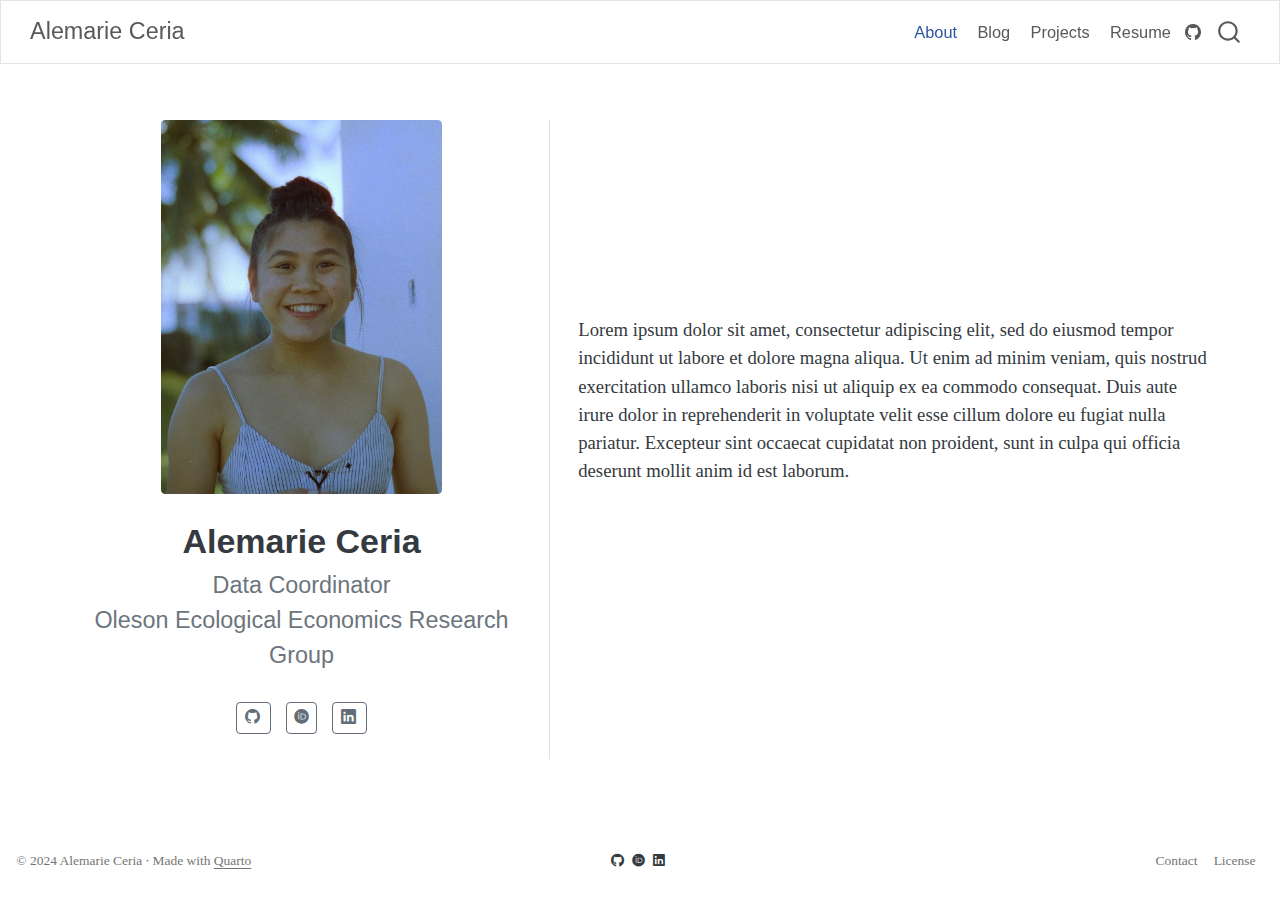
==== docs/index.html @ a8a881f1 "Set up organization" ====
<!DOCTYPE html>
<html xmlns="http://www.w3.org/1999/xhtml" lang="en" xml:lang="en"><head>

<meta charset="utf-8">
<meta name="generator" content="quarto-1.5.26">

<meta name="viewport" content="width=device-width, initial-scale=1.0, user-scalable=yes">


<title>Alemarie Ceria – quarto-inputa9ea765f16fb0b93</title>
<style>
code{white-space: pre-wrap;}
span.smallcaps{font-variant: small-caps;}
div.columns{display: flex; gap: min(4vw, 1.5em);}
div.column{flex: auto; overflow-x: auto;}
div.hanging-indent{margin-left: 1.5em; text-indent: -1.5em;}
ul.task-list{list-style: none;}
ul.task-list li input[type="checkbox"] {
  width: 0.8em;
  margin: 0 0.8em 0.2em -1em; /* quarto-specific, see https://github.com/quarto-dev/quarto-cli/issues/4556 */ 
  vertical-align: middle;
}
</style>


<script src="site_libs/quarto-nav/quarto-nav.js"></script>
<script src="site_libs/quarto-nav/headroom.min.js"></script>
<script src="site_libs/clipboard/clipboard.min.js"></script>
<script src="site_libs/quarto-search/autocomplete.umd.js"></script>
<script src="site_libs/quarto-search/fuse.min.js"></script>
<script src="site_libs/quarto-search/quarto-search.js"></script>
<meta name="quarto:offset" content="./">
<script src="site_libs/quarto-html/quarto.js"></script>
<script src="site_libs/quarto-html/popper.min.js"></script>
<script src="site_libs/quarto-html/tippy.umd.min.js"></script>
<link href="site_libs/quarto-html/tippy.css" rel="stylesheet">
<link href="site_libs/quarto-html/quarto-syntax-highlighting.css" rel="stylesheet" id="quarto-text-highlighting-styles">
<script src="site_libs/bootstrap/bootstrap.min.js"></script>
<link href="site_libs/bootstrap/bootstrap-icons.css" rel="stylesheet">
<link href="site_libs/bootstrap/bootstrap.min.css" rel="stylesheet" id="quarto-bootstrap" data-mode="light">
<link href="site_libs/quarto-contrib/fontawesome6-0.1.0/all.css" rel="stylesheet">
<link href="site_libs/quarto-contrib/fontawesome6-0.1.0/latex-fontsize.css" rel="stylesheet">
<link href="site_libs/quarto-contrib/academicons-1.9.2/all.css" rel="stylesheet">
<link href="site_libs/quarto-contrib/academicons-1.9.2/size.css" rel="stylesheet">
<link href="site_libs/quarto-contrib/animate-4.1.1/animate.min.css" rel="stylesheet">
<script id="quarto-search-options" type="application/json">{
  "location": "navbar",
  "copy-button": false,
  "collapse-after": 3,
  "panel-placement": "end",
  "type": "overlay",
  "limit": 50,
  "keyboard-shortcut": [
    "f",
    "/",
    "s"
  ],
  "show-item-context": false,
  "language": {
    "search-no-results-text": "No results",
    "search-matching-documents-text": "matching documents",
    "search-copy-link-title": "Copy link to search",
    "search-hide-matches-text": "Hide additional matches",
    "search-more-match-text": "more match in this document",
    "search-more-matches-text": "more matches in this document",
    "search-clear-button-title": "Clear",
    "search-text-placeholder": "",
    "search-detached-cancel-button-title": "Cancel",
    "search-submit-button-title": "Submit",
    "search-label": "Search"
  }
}</script>
<style>:root{--animate-duration:3s;--animate-delay:2s;--animate-repeat:1}</style>
<style>:root{--animate-duration:3s;--animate-delay:2s;--animate-repeat:1}</style>
<style>:root{--animate-duration:3s;--animate-delay:2s;--animate-repeat:1}</style>
<style>:root{--animate-duration:3s;--animate-delay:2s;--animate-repeat:1}</style>


<link rel="stylesheet" href="styles.css">
</head>

<body class="nav-fixed">

<div id="quarto-search-results"></div>
  <header id="quarto-header" class="headroom fixed-top">
    <nav class="navbar navbar-expand-lg " data-bs-theme="dark">
      <div class="navbar-container container-fluid">
      <div class="navbar-brand-container mx-auto">
    <a class="navbar-brand" href="./index.html">
    <span class="navbar-title">Alemarie Ceria</span>
    </a>
  </div>
            <div id="quarto-search" class="" title="Search"></div>
          <button class="navbar-toggler" type="button" data-bs-toggle="collapse" data-bs-target="#navbarCollapse" aria-controls="navbarCollapse" aria-expanded="false" aria-label="Toggle navigation" onclick="if (window.quartoToggleHeadroom) { window.quartoToggleHeadroom(); }">
  <span class="navbar-toggler-icon"></span>
</button>
          <div class="collapse navbar-collapse" id="navbarCollapse">
            <ul class="navbar-nav navbar-nav-scroll ms-auto">
  <li class="nav-item">
    <a class="nav-link active" href="./index.html" aria-current="page"> 
<span class="menu-text">About</span></a>
  </li>  
  <li class="nav-item">
    <a class="nav-link" href="./files/blog/index.html"> 
<span class="menu-text">Blog</span></a>
  </li>  
  <li class="nav-item">
    <a class="nav-link" href="./files/projects/index.html"> 
<span class="menu-text">Projects</span></a>
  </li>  
  <li class="nav-item">
    <a class="nav-link" href="./files/resume.html"> 
<span class="menu-text">Resume</span></a>
  </li>  
</ul>
          </div> <!-- /navcollapse -->
            <div class="quarto-navbar-tools">
    <a href="https://www.https://github.com/alemarieceria" title="" class="quarto-navigation-tool px-1" aria-label=""><i class="bi bi-github"></i></a>
</div>
      </div> <!-- /container-fluid -->
    </nav>
</header>
<!-- content -->
<div id="quarto-content" class="quarto-container page-columns page-rows-contents page-layout-full page-navbar">
<!-- sidebar -->
<!-- margin-sidebar -->
    
<!-- main -->
<div class="quarto-about-trestles column-page">
  <div class="about-entity">
    <img src="assets/img/2023_alemarie-ceria_headshot.jpg" class="about-image
  rounded " style="width: 15em;">
<header id="title-block-header" class="quarto-title-block default">
<div class="quarto-title">
<h1 class="title"><span class="animate__animated animate__tada" style="display: inline-block;">Alemarie Ceria</span></h1>
<p class="subtitle lead">Data Coordinator <br> Oleson Ecological Economics Research Group</p>
</div>
<div class="quarto-title-meta column-page">
  </div>
</header>
    <div class="about-links">
  <a href="https://github.com/alemarieceria" class="about-link" rel="" target="">
    <i class="bi bi-github"></i>
     <span class="about-link-text"></span>
  </a>
  <a href="https://orcid.org/0000-0002-3039-7323" class="about-link" rel="" target="">
     <span class="about-link-text"><i class="ai  ai-orcid"></i></span>
  </a>
  <a href="https://www.linkedin.com/in/alemarieceria" class="about-link" rel="" target="">
    <i class="bi bi-linkedin"></i>
     <span class="about-link-text"></span>
  </a>
</div>
  </div>
  <div class="about-contents"><main class="content column-page" id="quarto-document-content">
<p><br><br><br><br><br><br><br> Lorem ipsum dolor sit amet, consectetur adipiscing elit, sed do eiusmod tempor incididunt ut labore et dolore magna aliqua. Ut enim ad minim veniam, quis nostrud exercitation ullamco laboris nisi ut aliquip ex ea commodo consequat. Duis aute irure dolor in reprehenderit in voluptate velit esse cillum dolore eu fugiat nulla pariatur. Excepteur sint occaecat cupidatat non proident, sunt in culpa qui officia deserunt mollit anim id est laborum.</p>


<a onclick="window.scrollTo(0, 0); return false;" role="button" id="quarto-back-to-top"><i class="bi bi-arrow-up"></i> Back to top</a></main></div>
</div>
 <!-- /main -->
<script id="quarto-html-after-body" type="application/javascript">
window.document.addEventListener("DOMContentLoaded", function (event) {
  const toggleBodyColorMode = (bsSheetEl) => {
    const mode = bsSheetEl.getAttribute("data-mode");
    const bodyEl = window.document.querySelector("body");
    if (mode === "dark") {
      bodyEl.classList.add("quarto-dark");
      bodyEl.classList.remove("quarto-light");
    } else {
      bodyEl.classList.add("quarto-light");
      bodyEl.classList.remove("quarto-dark");
    }
  }
  const toggleBodyColorPrimary = () => {
    const bsSheetEl = window.document.querySelector("link#quarto-bootstrap");
    if (bsSheetEl) {
      toggleBodyColorMode(bsSheetEl);
    }
  }
  toggleBodyColorPrimary();  
  const isCodeAnnotation = (el) => {
    for (const clz of el.classList) {
      if (clz.startsWith('code-annotation-')) {                     
        return true;
      }
    }
    return false;
  }
  const onCopySuccess = function(e) {
    // button target
    const button = e.trigger;
    // don't keep focus
    button.blur();
    // flash "checked"
    button.classList.add('code-copy-button-checked');
    var currentTitle = button.getAttribute("title");
    button.setAttribute("title", "Copied!");
    let tooltip;
    if (window.bootstrap) {
      button.setAttribute("data-bs-toggle", "tooltip");
      button.setAttribute("data-bs-placement", "left");
      button.setAttribute("data-bs-title", "Copied!");
      tooltip = new bootstrap.Tooltip(button, 
        { trigger: "manual", 
          customClass: "code-copy-button-tooltip",
          offset: [0, -8]});
      tooltip.show();    
    }
    setTimeout(function() {
      if (tooltip) {
        tooltip.hide();
        button.removeAttribute("data-bs-title");
        button.removeAttribute("data-bs-toggle");
        button.removeAttribute("data-bs-placement");
      }
      button.setAttribute("title", currentTitle);
      button.classList.remove('code-copy-button-checked');
    }, 1000);
    // clear code selection
    e.clearSelection();
  }
  const getTextToCopy = function(trigger) {
      const codeEl = trigger.previousElementSibling.cloneNode(true);
      for (const childEl of codeEl.children) {
        if (isCodeAnnotation(childEl)) {
          childEl.remove();
        }
      }
      return codeEl.innerText;
  }
  const clipboard = new window.ClipboardJS('.code-copy-button:not([data-in-quarto-modal])', {
    text: getTextToCopy
  });
  clipboard.on('success', onCopySuccess);
  if (window.document.getElementById('quarto-embedded-source-code-modal')) {
    // For code content inside modals, clipBoardJS needs to be initialized with a container option
    // TODO: Check when it could be a function (https://github.com/zenorocha/clipboard.js/issues/860)
    const clipboardModal = new window.ClipboardJS('.code-copy-button[data-in-quarto-modal]', {
      text: getTextToCopy,
      container: window.document.getElementById('quarto-embedded-source-code-modal')
    });
    clipboardModal.on('success', onCopySuccess);
  }
    var localhostRegex = new RegExp(/^(?:http|https):\/\/localhost\:?[0-9]*\//);
    var mailtoRegex = new RegExp(/^mailto:/);
      var filterRegex = new RegExp("https:\/\/www\.alemarieceria\.github\.io");
    var isInternal = (href) => {
        return filterRegex.test(href) || localhostRegex.test(href) || mailtoRegex.test(href);
    }
    // Inspect non-navigation links and adorn them if external
 	var links = window.document.querySelectorAll('a[href]:not(.nav-link):not(.navbar-brand):not(.toc-action):not(.sidebar-link):not(.sidebar-item-toggle):not(.pagination-link):not(.no-external):not([aria-hidden]):not(.dropdown-item):not(.quarto-navigation-tool):not(.about-link)');
    for (var i=0; i<links.length; i++) {
      const link = links[i];
      if (!isInternal(link.href)) {
        // undo the damage that might have been done by quarto-nav.js in the case of
        // links that we want to consider external
        if (link.dataset.originalHref !== undefined) {
          link.href = link.dataset.originalHref;
        }
          // target, if specified
          link.setAttribute("target", "_blank");
          if (link.getAttribute("rel") === null) {
            link.setAttribute("rel", "noopener");
          }
      }
    }
  function tippyHover(el, contentFn, onTriggerFn, onUntriggerFn) {
    const config = {
      allowHTML: true,
      maxWidth: 500,
      delay: 100,
      arrow: false,
      appendTo: function(el) {
          return el.parentElement;
      },
      interactive: true,
      interactiveBorder: 10,
      theme: 'quarto',
      placement: 'bottom-start',
    };
    if (contentFn) {
      config.content = contentFn;
    }
    if (onTriggerFn) {
      config.onTrigger = onTriggerFn;
    }
    if (onUntriggerFn) {
      config.onUntrigger = onUntriggerFn;
    }
    window.tippy(el, config); 
  }
  const noterefs = window.document.querySelectorAll('a[role="doc-noteref"]');
  for (var i=0; i<noterefs.length; i++) {
    const ref = noterefs[i];
    tippyHover(ref, function() {
      // use id or data attribute instead here
      let href = ref.getAttribute('data-footnote-href') || ref.getAttribute('href');
      try { href = new URL(href).hash; } catch {}
      const id = href.replace(/^#\/?/, "");
      const note = window.document.getElementById(id);
      if (note) {
        return note.innerHTML;
      } else {
        return "";
      }
    });
  }
  const xrefs = window.document.querySelectorAll('a.quarto-xref');
  const processXRef = (id, note) => {
    // Strip column container classes
    const stripColumnClz = (el) => {
      el.classList.remove("page-full", "page-columns");
      if (el.children) {
        for (const child of el.children) {
          stripColumnClz(child);
        }
      }
    }
    stripColumnClz(note)
    if (id === null || id.startsWith('sec-')) {
      // Special case sections, only their first couple elements
      const container = document.createElement("div");
      if (note.children && note.children.length > 2) {
        container.appendChild(note.children[0].cloneNode(true));
        for (let i = 1; i < note.children.length; i++) {
          const child = note.children[i];
          if (child.tagName === "P" && child.innerText === "") {
            continue;
          } else {
            container.appendChild(child.cloneNode(true));
            break;
          }
        }
        if (window.Quarto?.typesetMath) {
          window.Quarto.typesetMath(container);
        }
        return container.innerHTML
      } else {
        if (window.Quarto?.typesetMath) {
          window.Quarto.typesetMath(note);
        }
        return note.innerHTML;
      }
    } else {
      // Remove any anchor links if they are present
      const anchorLink = note.querySelector('a.anchorjs-link');
      if (anchorLink) {
        anchorLink.remove();
      }
      if (window.Quarto?.typesetMath) {
        window.Quarto.typesetMath(note);
      }
      // TODO in 1.5, we should make sure this works without a callout special case
      if (note.classList.contains("callout")) {
        return note.outerHTML;
      } else {
        return note.innerHTML;
      }
    }
  }
  for (var i=0; i<xrefs.length; i++) {
    const xref = xrefs[i];
    tippyHover(xref, undefined, function(instance) {
      instance.disable();
      let url = xref.getAttribute('href');
      let hash = undefined; 
      if (url.startsWith('#')) {
        hash = url;
      } else {
        try { hash = new URL(url).hash; } catch {}
      }
      if (hash) {
        const id = hash.replace(/^#\/?/, "");
        const note = window.document.getElementById(id);
        if (note !== null) {
          try {
            const html = processXRef(id, note.cloneNode(true));
            instance.setContent(html);
          } finally {
            instance.enable();
            instance.show();
          }
        } else {
          // See if we can fetch this
          fetch(url.split('#')[0])
          .then(res => res.text())
          .then(html => {
            const parser = new DOMParser();
            const htmlDoc = parser.parseFromString(html, "text/html");
            const note = htmlDoc.getElementById(id);
            if (note !== null) {
              const html = processXRef(id, note);
              instance.setContent(html);
            } 
          }).finally(() => {
            instance.enable();
            instance.show();
          });
        }
      } else {
        // See if we can fetch a full url (with no hash to target)
        // This is a special case and we should probably do some content thinning / targeting
        fetch(url)
        .then(res => res.text())
        .then(html => {
          const parser = new DOMParser();
          const htmlDoc = parser.parseFromString(html, "text/html");
          const note = htmlDoc.querySelector('main.content');
          if (note !== null) {
            // This should only happen for chapter cross references
            // (since there is no id in the URL)
            // remove the first header
            if (note.children.length > 0 && note.children[0].tagName === "HEADER") {
              note.children[0].remove();
            }
            const html = processXRef(null, note);
            instance.setContent(html);
          } 
        }).finally(() => {
          instance.enable();
          instance.show();
        });
      }
    }, function(instance) {
    });
  }
      let selectedAnnoteEl;
      const selectorForAnnotation = ( cell, annotation) => {
        let cellAttr = 'data-code-cell="' + cell + '"';
        let lineAttr = 'data-code-annotation="' +  annotation + '"';
        const selector = 'span[' + cellAttr + '][' + lineAttr + ']';
        return selector;
      }
      const selectCodeLines = (annoteEl) => {
        const doc = window.document;
        const targetCell = annoteEl.getAttribute("data-target-cell");
        const targetAnnotation = annoteEl.getAttribute("data-target-annotation");
        const annoteSpan = window.document.querySelector(selectorForAnnotation(targetCell, targetAnnotation));
        const lines = annoteSpan.getAttribute("data-code-lines").split(",");
        const lineIds = lines.map((line) => {
          return targetCell + "-" + line;
        })
        let top = null;
        let height = null;
        let parent = null;
        if (lineIds.length > 0) {
            //compute the position of the single el (top and bottom and make a div)
            const el = window.document.getElementById(lineIds[0]);
            top = el.offsetTop;
            height = el.offsetHeight;
            parent = el.parentElement.parentElement;
          if (lineIds.length > 1) {
            const lastEl = window.document.getElementById(lineIds[lineIds.length - 1]);
            const bottom = lastEl.offsetTop + lastEl.offsetHeight;
            height = bottom - top;
          }
          if (top !== null && height !== null && parent !== null) {
            // cook up a div (if necessary) and position it 
            let div = window.document.getElementById("code-annotation-line-highlight");
            if (div === null) {
              div = window.document.createElement("div");
              div.setAttribute("id", "code-annotation-line-highlight");
              div.style.position = 'absolute';
              parent.appendChild(div);
            }
            div.style.top = top - 2 + "px";
            div.style.height = height + 4 + "px";
            div.style.left = 0;
            let gutterDiv = window.document.getElementById("code-annotation-line-highlight-gutter");
            if (gutterDiv === null) {
              gutterDiv = window.document.createElement("div");
              gutterDiv.setAttribute("id", "code-annotation-line-highlight-gutter");
              gutterDiv.style.position = 'absolute';
              const codeCell = window.document.getElementById(targetCell);
              const gutter = codeCell.querySelector('.code-annotation-gutter');
              gutter.appendChild(gutterDiv);
            }
            gutterDiv.style.top = top - 2 + "px";
            gutterDiv.style.height = height + 4 + "px";
          }
          selectedAnnoteEl = annoteEl;
        }
      };
      const unselectCodeLines = () => {
        const elementsIds = ["code-annotation-line-highlight", "code-annotation-line-highlight-gutter"];
        elementsIds.forEach((elId) => {
          const div = window.document.getElementById(elId);
          if (div) {
            div.remove();
          }
        });
        selectedAnnoteEl = undefined;
      };
        // Handle positioning of the toggle
    window.addEventListener(
      "resize",
      throttle(() => {
        elRect = undefined;
        if (selectedAnnoteEl) {
          selectCodeLines(selectedAnnoteEl);
        }
      }, 10)
    );
    function throttle(fn, ms) {
    let throttle = false;
    let timer;
      return (...args) => {
        if(!throttle) { // first call gets through
            fn.apply(this, args);
            throttle = true;
        } else { // all the others get throttled
            if(timer) clearTimeout(timer); // cancel #2
            timer = setTimeout(() => {
              fn.apply(this, args);
              timer = throttle = false;
            }, ms);
        }
      };
    }
      // Attach click handler to the DT
      const annoteDls = window.document.querySelectorAll('dt[data-target-cell]');
      for (const annoteDlNode of annoteDls) {
        annoteDlNode.addEventListener('click', (event) => {
          const clickedEl = event.target;
          if (clickedEl !== selectedAnnoteEl) {
            unselectCodeLines();
            const activeEl = window.document.querySelector('dt[data-target-cell].code-annotation-active');
            if (activeEl) {
              activeEl.classList.remove('code-annotation-active');
            }
            selectCodeLines(clickedEl);
            clickedEl.classList.add('code-annotation-active');
          } else {
            // Unselect the line
            unselectCodeLines();
            clickedEl.classList.remove('code-annotation-active');
          }
        });
      }
  const findCites = (el) => {
    const parentEl = el.parentElement;
    if (parentEl) {
      const cites = parentEl.dataset.cites;
      if (cites) {
        return {
          el,
          cites: cites.split(' ')
        };
      } else {
        return findCites(el.parentElement)
      }
    } else {
      return undefined;
    }
  };
  var bibliorefs = window.document.querySelectorAll('a[role="doc-biblioref"]');
  for (var i=0; i<bibliorefs.length; i++) {
    const ref = bibliorefs[i];
    const citeInfo = findCites(ref);
    if (citeInfo) {
      tippyHover(citeInfo.el, function() {
        var popup = window.document.createElement('div');
        citeInfo.cites.forEach(function(cite) {
          var citeDiv = window.document.createElement('div');
          citeDiv.classList.add('hanging-indent');
          citeDiv.classList.add('csl-entry');
          var biblioDiv = window.document.getElementById('ref-' + cite);
          if (biblioDiv) {
            citeDiv.innerHTML = biblioDiv.innerHTML;
          }
          popup.appendChild(citeDiv);
        });
        return popup.innerHTML;
      });
    }
  }
});
</script>
</div> <!-- /content -->
<footer class="footer">
  <div class="nav-footer">
    <div class="nav-footer-left">
<p>© 2024 Alemarie Ceria ∙ Made with <a href="https://quarto.org">Quarto</a></p>
</div>   
    <div class="nav-footer-center">
<p><a class="link-dark me-1" href="https://www.github.com/alemarieceria" title="github" target="_blank" rel="noopener"><i class="fa-brands fa-github" aria-label="github"></i></a> <a class="link-dark me-1" href="https://orcid.org/0000-0002-3039-7323" title="orcid" target="_blank" rel="noopener"><i class="ai  ai-orcid"></i></a> <a class="link-dark me-1" href="https://linkedin.com/in/alemarieceria" title="LinkedIn" target="_blank" rel="noopener"><i class="fa-brands fa-linkedin" aria-label="linkedin"></i></a></p>
</div>
    <div class="nav-footer-right">
      <ul class="footer-items list-unstyled">
    <li class="nav-item">
    <a class="nav-link" href="./contact.html">
<p>Contact</p>
</a>
  </li>  
    <li class="nav-item">
    <a class="nav-link" href="./license.html">
<p>License</p>
</a>
  </li>  
</ul>
    </div>
  </div>
</footer>




</body></html>
---- docs/site_libs/quarto-html/tippy.css ----
.tippy-box[data-animation=fade][data-state=hidden]{opacity:0}[data-tippy-root]{max-width:calc(100vw - 10px)}.tippy-box{position:relative;background-color:#333;color:#fff;border-radius:4px;font-size:14px;line-height:1.4;white-space:normal;outline:0;transition-property:transform,visibility,opacity}.tippy-box[data-placement^=top]>.tippy-arrow{bottom:0}.tippy-box[data-placement^=top]>.tippy-arrow:before{bottom:-7px;left:0;border-width:8px 8px 0;border-top-color:initial;transform-origin:center top}.tippy-box[data-placement^=bottom]>.tippy-arrow{top:0}.tippy-box[data-placement^=bottom]>.tippy-arrow:before{top:-7px;left:0;border-width:0 8px 8px;border-bottom-color:initial;transform-origin:center bottom}.tippy-box[data-placement^=left]>.tippy-arrow{right:0}.tippy-box[data-placement^=left]>.tippy-arrow:before{border-width:8px 0 8px 8px;border-left-color:initial;right:-7px;transform-origin:center left}.tippy-box[data-placement^=right]>.tippy-arrow{left:0}.tippy-box[data-placement^=right]>.tippy-arrow:before{left:-7px;border-width:8px 8px 8px 0;border-right-color:initial;transform-origin:center right}.tippy-box[data-inertia][data-state=visible]{transition-timing-function:cubic-bezier(.54,1.5,.38,1.11)}.tippy-arrow{width:16px;height:16px;color:#333}.tippy-arrow:before{content:"";position:absolute;border-color:transparent;border-style:solid}.tippy-content{position:relative;padding:5px 9px;z-index:1}
---- docs/site_libs/quarto-html/quarto-syntax-highlighting.css ----
/* quarto syntax highlight colors */
:root {
  --quarto-hl-ot-color: #003B4F;
  --quarto-hl-at-color: #657422;
  --quarto-hl-ss-color: #20794D;
  --quarto-hl-an-color: #5E5E5E;
  --quarto-hl-fu-color: #4758AB;
  --quarto-hl-st-color: #20794D;
  --quarto-hl-cf-color: #003B4F;
  --quarto-hl-op-color: #5E5E5E;
  --quarto-hl-er-color: #AD0000;
  --quarto-hl-bn-color: #AD0000;
  --quarto-hl-al-color: #AD0000;
  --quarto-hl-va-color: #111111;
  --quarto-hl-bu-color: inherit;
  --quarto-hl-ex-color: inherit;
  --quarto-hl-pp-color: #AD0000;
  --quarto-hl-in-color: #5E5E5E;
  --quarto-hl-vs-color: #20794D;
  --quarto-hl-wa-color: #5E5E5E;
  --quarto-hl-do-color: #5E5E5E;
  --quarto-hl-im-color: #00769E;
  --quarto-hl-ch-color: #20794D;
  --quarto-hl-dt-color: #AD0000;
  --quarto-hl-fl-color: #AD0000;
  --quarto-hl-co-color: #5E5E5E;
  --quarto-hl-cv-color: #5E5E5E;
  --quarto-hl-cn-color: #8f5902;
  --quarto-hl-sc-color: #5E5E5E;
  --quarto-hl-dv-color: #AD0000;
  --quarto-hl-kw-color: #003B4F;
}

/* other quarto variables */
:root {
  --quarto-font-monospace: SFMono-Regular, Menlo, Monaco, Consolas, "Liberation Mono", "Courier New", monospace;
}

pre > code.sourceCode > span {
  color: #003B4F;
}

code span {
  color: #003B4F;
}

code.sourceCode > span {
  color: #003B4F;
}

div.sourceCode,
div.sourceCode pre.sourceCode {
  color: #003B4F;
}

code span.ot {
  color: #003B4F;
  font-style: inherit;
}

code span.at {
  color: #657422;
  font-style: inherit;
}

code span.ss {
  color: #20794D;
  font-style: inherit;
}

code span.an {
  color: #5E5E5E;
  font-style: inherit;
}

code span.fu {
  color: #4758AB;
  font-style: inherit;
}

code span.st {
  color: #20794D;
  font-style: inherit;
}

code span.cf {
  color: #003B4F;
  font-weight: bold;
  font-style: inherit;
}

code span.op {
  color: #5E5E5E;
  font-style: inherit;
}

code span.er {
  color: #AD0000;
  font-style: inherit;
}

code span.bn {
  color: #AD0000;
  font-style: inherit;
}

code span.al {
  color: #AD0000;
  font-style: inherit;
}

code span.va {
  color: #111111;
  font-style: inherit;
}

code span.bu {
  font-style: inherit;
}

code span.ex {
  font-style: inherit;
}

code span.pp {
  color: #AD0000;
  font-style: inherit;
}

code span.in {
  color: #5E5E5E;
  font-style: inherit;
}

code span.vs {
  color: #20794D;
  font-style: inherit;
}

code span.wa {
  color: #5E5E5E;
  font-style: italic;
}

code span.do {
  color: #5E5E5E;
  font-style: italic;
}

code span.im {
  color: #00769E;
  font-style: inherit;
}

code span.ch {
  color: #20794D;
  font-style: inherit;
}

code span.dt {
  color: #AD0000;
  font-style: inherit;
}

code span.fl {
  color: #AD0000;
  font-style: inherit;
}

code span.co {
  color: #5E5E5E;
  font-style: inherit;
}

code span.cv {
  color: #5E5E5E;
  font-style: italic;
}

code span.cn {
  color: #8f5902;
  font-style: inherit;
}

code span.sc {
  color: #5E5E5E;
  font-style: inherit;
}

code span.dv {
  color: #AD0000;
  font-style: inherit;
}

code span.kw {
  color: #003B4F;
  font-weight: bold;
  font-style: inherit;
}

.prevent-inlining {
  content: "</";
}

/*# sourceMappingURL=debc5d5d77c3f9108843748ff7464032.css.map */
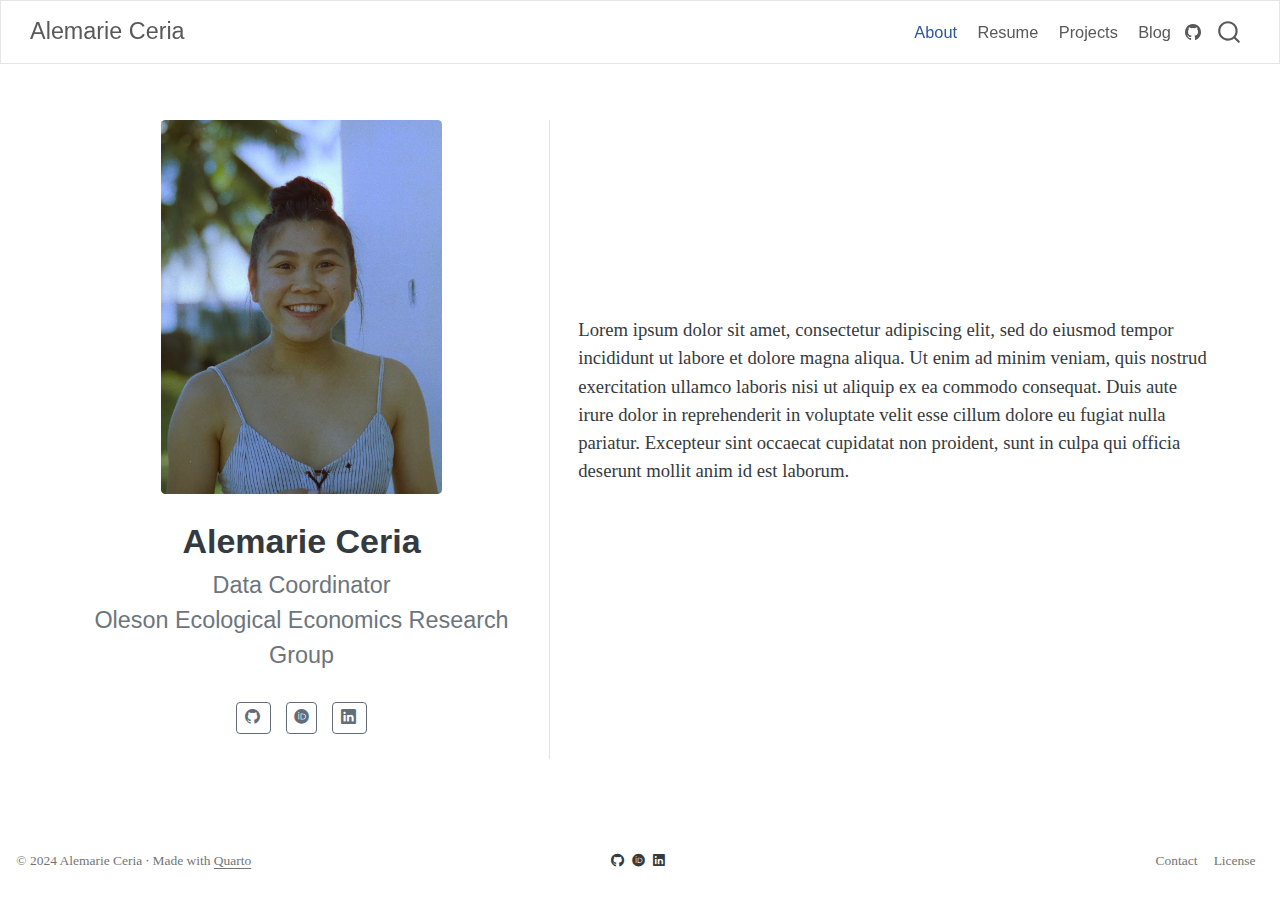
==== commit 881750da: "Update links" ====
--- a/docs/index.html
+++ b/docs/index.html
@@ -7,7 +7,7 @@
 <meta name="viewport" content="width=device-width, initial-scale=1.0, user-scalable=yes">
 
 
-<title>Alemarie Ceria – quarto-inputa9ea765f16fb0b93</title>
+<title>Alemarie Ceria – quarto-input4e82522332c8d833</title>
 <style>
 code{white-space: pre-wrap;}
 span.smallcaps{font-variant: small-caps;}
@@ -101,21 +101,21 @@
 <span class="menu-text">About</span></a>
   </li>  
   <li class="nav-item">
-    <a class="nav-link" href="./files/blog/index.html"> 
-<span class="menu-text">Blog</span></a>
+    <a class="nav-link" href="./files/resume.html"> 
+<span class="menu-text">Resume</span></a>
   </li>  
   <li class="nav-item">
     <a class="nav-link" href="./files/projects/index.html"> 
 <span class="menu-text">Projects</span></a>
   </li>  
   <li class="nav-item">
-    <a class="nav-link" href="./files/resume.html"> 
-<span class="menu-text">Resume</span></a>
+    <a class="nav-link" href="./files/blog/index.html"> 
+<span class="menu-text">Blog</span></a>
   </li>  
 </ul>
           </div> <!-- /navcollapse -->
             <div class="quarto-navbar-tools">
-    <a href="https://www.https://github.com/alemarieceria" title="" class="quarto-navigation-tool px-1" aria-label=""><i class="bi bi-github"></i></a>
+    <a href="https://github.com/alemarieceria/alemarieceria.github.io" title="" class="quarto-navigation-tool px-1" aria-label=""><i class="bi bi-github"></i></a>
 </div>
       </div> <!-- /container-fluid -->
     </nav>
@@ -146,7 +146,7 @@
   <a href="https://orcid.org/0000-0002-3039-7323" class="about-link" rel="" target="">
      <span class="about-link-text"><i class="ai  ai-orcid"></i></span>
   </a>
-  <a href="https://www.linkedin.com/in/alemarieceria" class="about-link" rel="" target="">
+  <a href="https://linkedin.com/in/alemarieceria" class="about-link" rel="" target="">
     <i class="bi bi-linkedin"></i>
      <span class="about-link-text"></span>
   </a>
@@ -584,7 +584,7 @@
 <p>© 2024 Alemarie Ceria ∙ Made with <a href="https://quarto.org">Quarto</a></p>
 </div>   
     <div class="nav-footer-center">
-<p><a class="link-dark me-1" href="https://www.github.com/alemarieceria" title="github" target="_blank" rel="noopener"><i class="fa-brands fa-github" aria-label="github"></i></a> <a class="link-dark me-1" href="https://orcid.org/0000-0002-3039-7323" title="orcid" target="_blank" rel="noopener"><i class="ai  ai-orcid"></i></a> <a class="link-dark me-1" href="https://linkedin.com/in/alemarieceria" title="LinkedIn" target="_blank" rel="noopener"><i class="fa-brands fa-linkedin" aria-label="linkedin"></i></a></p>
+<p><a class="link-dark me-1" href="https://github.com/alemarieceria" title="github" target="_blank" rel="noopener"><i class="fa-brands fa-github" aria-label="github"></i></a> <a class="link-dark me-1" href="https://orcid.org/0000-0002-3039-7323" title="orcid" target="_blank" rel="noopener"><i class="ai  ai-orcid"></i></a> <a class="link-dark me-1" href="https://linkedin.com/in/alemarieceria" title="LinkedIn" target="_blank" rel="noopener"><i class="fa-brands fa-linkedin" aria-label="linkedin"></i></a></p>
 </div>
     <div class="nav-footer-right">
       <ul class="footer-items list-unstyled">
